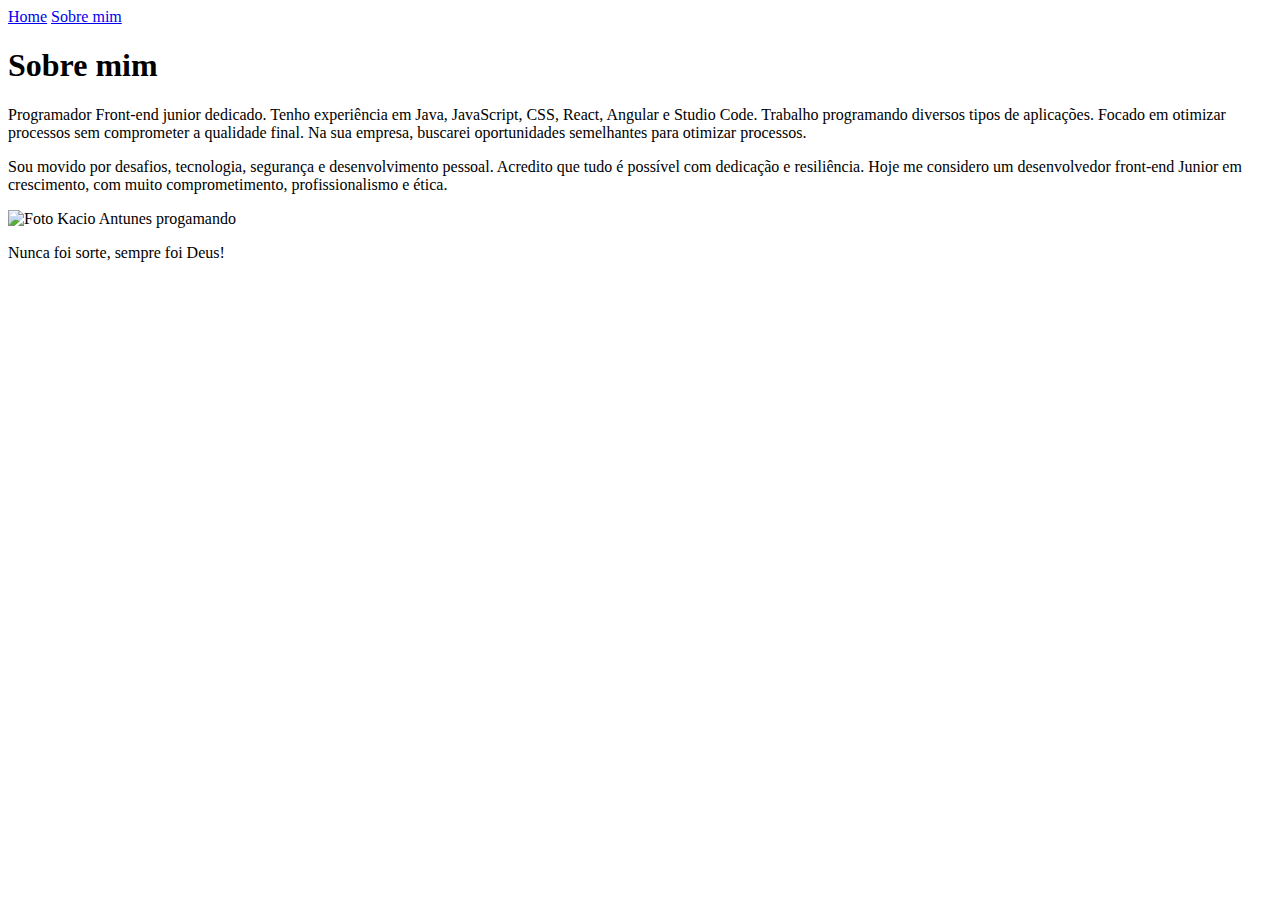
==== about.html @ d10e3a3f "Add files via upload" ====
<!DOCTYPE html>
<html lang="pt-br">
<head>
    <meta charset="UTF-8">
    <meta http-equiv="X-UA-Compatible" content="IE=edge">
    <meta name="viewport" content="width=device-width, initial-scale=1.0">
    <title>Sobre mim</title>
    <link rel="stylesheet" href="./styles/style.css">
</head>
<body>
    <header class="cabecalho">
        <nav class="cabecalho__menu">
            <a class="cabecalho__menu__link" href="index.html">Home</a>
            <a class="cabecalho__menu__link" href="about.html">Sobre mim</a>
        </nav>
    </header>

    <main class="apresentacao">
        <section class="apresentacao__conteudo">
            <h1 class="apresentacao__conteudo__titulo">Sobre mim</h1>
            <p class="apresentacao__conteudo__texto">Programador Front-end junior dedicado. Tenho experiência em Java, JavaScript, CSS, React, Angular e Studio Code. Trabalho programando diversos tipos de aplicações. Focado em otimizar processos sem comprometer a qualidade final. Na sua empresa, buscarei oportunidades semelhantes para otimizar processos. </p>
            <p class="apresentacao__conteudo__texto">Sou movido por desafios, tecnologia, segurança e desenvolvimento pessoal. Acredito que tudo é possível com dedicação e resiliência. Hoje me considero um desenvolvedor front-end Junior em crescimento, com muito comprometimento, profissionalismo e ética.</p>

        </section>

        <img class="apresentacao__imagem" src="./assets/imagem.jpg.jpg" alt="Foto Kacio Antunes progamando">
    </main>

    <footer class="rodape">
        <p>Nunca foi sorte, sempre foi Deus!</p>
    </footer>
    
</body>
</html>
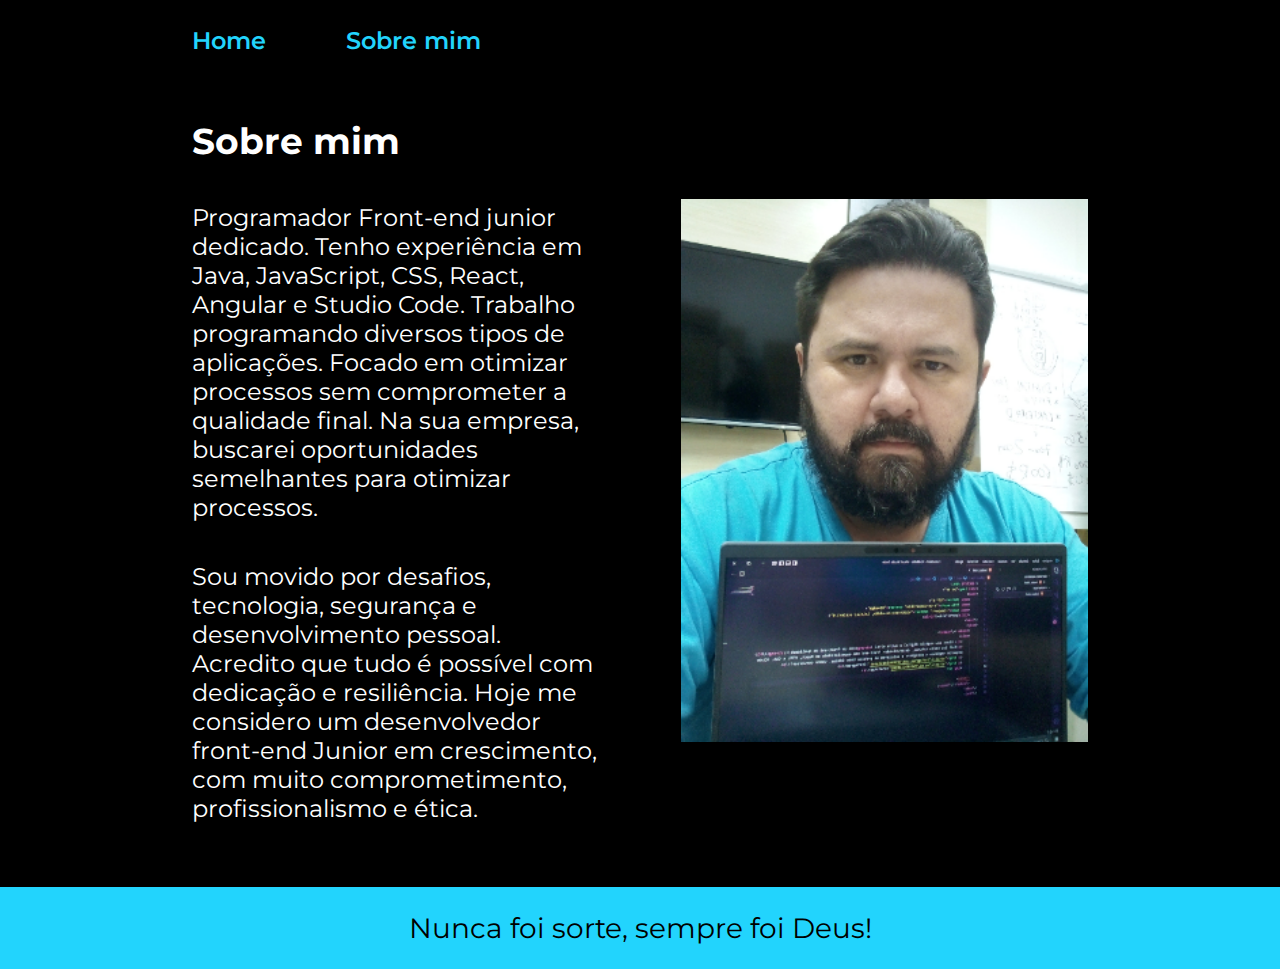
==== commit 8ee2e872: "Update about.html" ====
--- a/about.html
+++ b/about.html
@@ -5,7 +5,7 @@
     <meta http-equiv="X-UA-Compatible" content="IE=edge">
     <meta name="viewport" content="width=device-width, initial-scale=1.0">
     <title>Sobre mim</title>
-    <link rel="stylesheet" href="./styles/style.css">
+    <link rel="stylesheet" href="style.css">
 </head>
 <body>
     <header class="cabecalho">
@@ -23,7 +23,7 @@
 
         </section>
 
-        <img class="apresentacao__imagem" src="./assets/imagem.jpg.jpg" alt="Foto Kacio Antunes progamando">
+        <img class="apresentacao__imagem" src="imagem.jpg.jpg" alt="Foto Kacio Antunes progamando">
     </main>
 
     <footer class="rodape">
@@ -31,4 +31,4 @@
     </footer>
     
 </body>
-</html>+</html>
--- a/style.css
+++ b/style.css
@@ -0,0 +1,132 @@
+@import url('https://fonts.googleapis.com/css2?family=Krona+One&family=Montserrat:wght@400;600&display=swap');
+
+:root {
+    --cor-primaria: black;
+    --cor-secundaria: white;
+    --cor-terciaria: #22d4fd;
+    --cor-hover: #272727;
+
+    --fonte-primaria:
+    --fonte-secundaria:
+}
+
+*{
+    margin: 0;
+    padding: 0;
+}
+
+body{
+    box-sizing: border-box;
+    background-color: var(--cor-primaria);
+    color: var(--cor-secundaria);
+}
+.cabecalho {
+    padding: 2% 0% 0% 15%;
+}
+.cabecalho__menu {
+    display: flex;
+    gap: 80px
+}
+.cabecalho__menu__link{
+    font-family: 'Montserrat', sans-serif;
+    font-size: 1.5rem;
+    font-weight: 600;
+    color: var(--cor-terciaria);
+    text-decoration: none;
+}
+.apresentacao {
+    padding: 5% 15%;
+    display: flex;
+    align-items: center;
+    justify-content: space-between;
+    gap: 82px;
+}
+.apresentacao__conteudo {
+    width: 50%;
+    display: flex;
+    flex-direction: column;
+    gap: 40px
+}
+.apresentacao__conteudo__titulo {
+    font-size: 2.25rem;
+    font-family: 'Montserrat', sans-serif;
+
+}
+.titulo-destaque{
+    color: var(--cor-terciaria);
+}
+.apresentacao__conteudo__texto {
+    font-size: 1.5rem;
+    font-family: 'Montserrat', sans-serif;
+}
+.apresentacao__links{
+    display: flex;
+    flex-direction: column;
+    justify-content: space-between;
+    align-items: center;
+    gap: 32px;
+}
+.apresentacao__links__subtitulo{
+    font-family: 'krona One', sans-serif;
+    font-weight: 400;
+    font-size: 1.5rem;
+}
+.apresentacao__links__navegacao{
+    display: flex;
+    justify-content: center;
+    gap: 16px;
+    border: 2px solid var(--cor-terciaria);
+    width: 50%;
+    text-align: center;
+    border-radius: 8px;
+    font-size: 1.5rem;
+    font-weight: 600;
+    padding: 21.5px 0;
+    text-decoration: none;
+    color: var(--cor-secundaria);
+    font-family: 'Montserrat', sans-serif;
+}
+.apresentacao__links__link:hover {
+    background-color: var(--cor-hover);
+    color:#22d4fd
+   
+}
+
+.apresentacao__imagem{
+    width: 50%;
+}
+
+.rodape {
+    color: var(--cor-primaria);
+    background-color: var(--cor-terciaria);
+    padding: 24px;
+    text-align: center;
+    font-family: 'Montserrat', sans-serif;
+    font-size: 1.75rem;
+    font-weight: 400;
+}
+
+@media (max-width: 1200px) {
+
+        .cabecalho {
+            padding: 10%;
+        }
+        .cabecalho__menu {
+            justify-content: center;
+        }
+        .apresentacao {
+            flex-direction: column-reverse;
+            padding: 5%;
+            }
+        .apresentacao__conteudo {
+            width: auto;
+        }
+
+}
+   
+    
+ 
+     
+        
+
+    